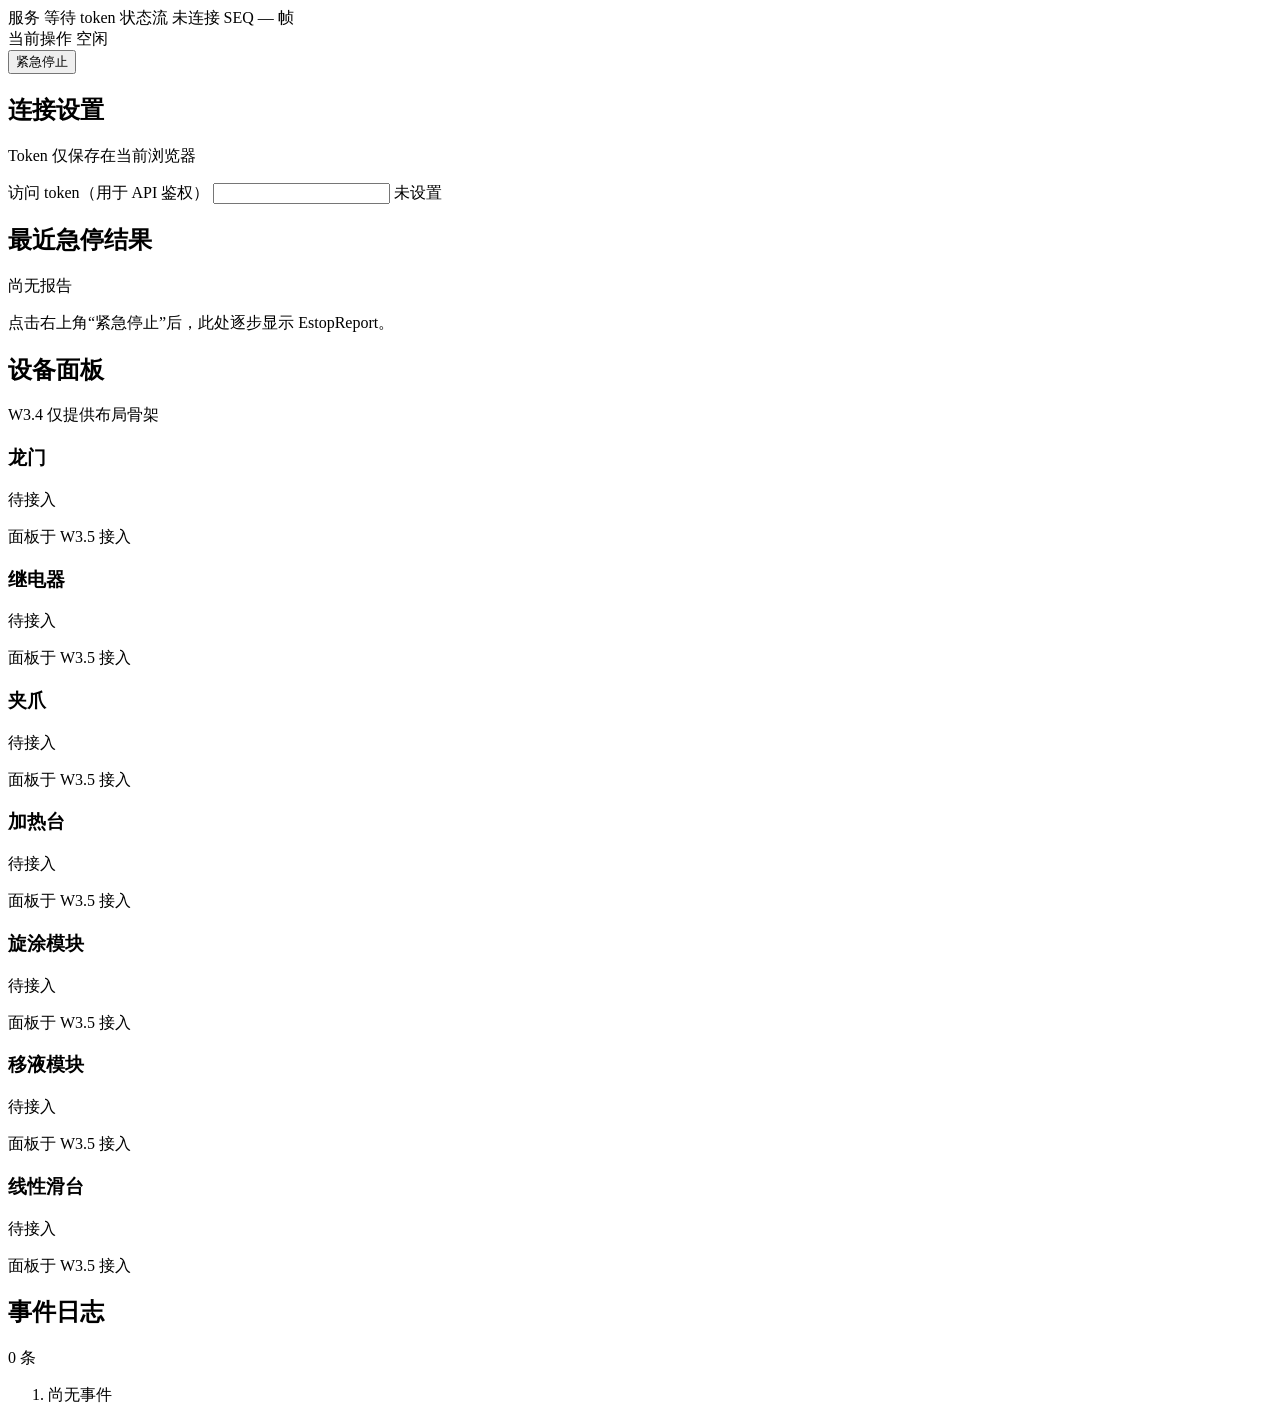
==== src/webapp/static/index.html @ 7ce309af "W3.4 前端骨架: 无构建链单页+状态栏SSE+急停独立fetch / GET静态窄豁免 / 设计规范CI断言 (Mac a2cfb22)" ====
<!doctype html>
<html lang="zh-CN">
  <head>
    <meta charset="utf-8">
    <meta name="viewport" content="width=device-width, initial-scale=1">
    <title>智能旋涂仪控制台</title>
    <link rel="stylesheet" href="/static/style.css">
  </head>
  <body>
    <header id="global-status-bar" class="global-status-bar" aria-label="全局状态栏">
      <div class="status-cluster">
        <span class="status-item">
          <span id="service-dot" class="status-dot" aria-hidden="true"></span>
          <span id="service-status" class="status-copy">服务 等待 token</span>
        </span>
        <span class="status-item status-item-secondary">
          <span id="stream-dot" class="status-dot" aria-hidden="true"></span>
          <span id="stream-status" class="status-copy">状态流 未连接</span>
        </span>
        <span class="sequence-block">
          <span class="readout-label">SEQ</span>
          <output id="status-seq" class="numeric-reading">— 帧</output>
        </span>
      </div>

      <div class="current-operation" aria-live="polite">
        <span class="operation-label">当前操作</span>
        <span id="operation-device-action" class="operation-value is-idle">空闲</span>
        <output id="operation-elapsed" class="numeric-reading" hidden>0.0 s</output>
      </div>

      <button id="estop-button" class="estop-button" type="button">紧急停止</button>
    </header>

    <main class="app-shell">
      <div class="control-grid">
        <section class="panel access-panel" aria-labelledby="access-heading">
          <div class="section-heading">
            <h1 id="access-heading">连接设置</h1>
            <p>Token 仅保存在当前浏览器</p>
          </div>
          <div class="token-field">
            <label for="token-input">访问 token（用于 API 鉴权）</label>
            <input
              id="token-input"
              name="token"
              type="password"
              autocomplete="off"
              spellcheck="false"
              aria-describedby="auth-message"
            >
            <span id="auth-message" class="auth-message" aria-live="polite">未设置</span>
          </div>
        </section>

        <section class="panel estop-report-panel" aria-labelledby="estop-report-heading">
          <div class="section-heading">
            <h2 id="estop-report-heading">最近急停结果</h2>
            <output id="estop-summary" class="numeric-reading">尚无报告</output>
          </div>
          <div id="estop-report" class="estop-report" aria-live="polite">
            <p class="empty-copy">点击右上角“紧急停止”后，此处逐步显示 EstopReport。</p>
          </div>
        </section>
      </div>

      <section class="device-section" aria-labelledby="device-heading">
        <div class="section-heading device-heading">
          <h2 id="device-heading">设备面板</h2>
          <p>W3.4 仅提供布局骨架</p>
        </div>
        <div class="device-grid">
          <article class="panel device-card">
            <header><h3>龙门</h3><span class="panel-state">待接入</span></header>
            <p>面板于 W3.5 接入</p>
          </article>
          <article class="panel device-card">
            <header><h3>继电器</h3><span class="panel-state">待接入</span></header>
            <p>面板于 W3.5 接入</p>
          </article>
          <article class="panel device-card">
            <header><h3>夹爪</h3><span class="panel-state">待接入</span></header>
            <p>面板于 W3.5 接入</p>
          </article>
          <article class="panel device-card">
            <header><h3>加热台</h3><span class="panel-state">待接入</span></header>
            <p>面板于 W3.5 接入</p>
          </article>
          <article class="panel device-card">
            <header><h3>旋涂模块</h3><span class="panel-state">待接入</span></header>
            <p>面板于 W3.5 接入</p>
          </article>
          <article class="panel device-card">
            <header><h3>移液模块</h3><span class="panel-state">待接入</span></header>
            <p>面板于 W3.5 接入</p>
          </article>
          <article class="panel device-card">
            <header><h3>线性滑台</h3><span class="panel-state">待接入</span></header>
            <p>面板于 W3.5 接入</p>
          </article>
        </div>
      </section>

      <section class="panel event-panel" aria-labelledby="event-heading">
        <div class="section-heading event-heading">
          <h2 id="event-heading">事件日志</h2>
          <output id="event-count" class="numeric-reading">0 条</output>
        </div>
        <ol id="event-log" class="event-log" aria-live="polite" aria-relevant="additions">
          <li class="event-empty">尚无事件</li>
        </ol>
      </section>
    </main>

    <script type="module" src="/static/app.js"></script>
  </body>
</html>
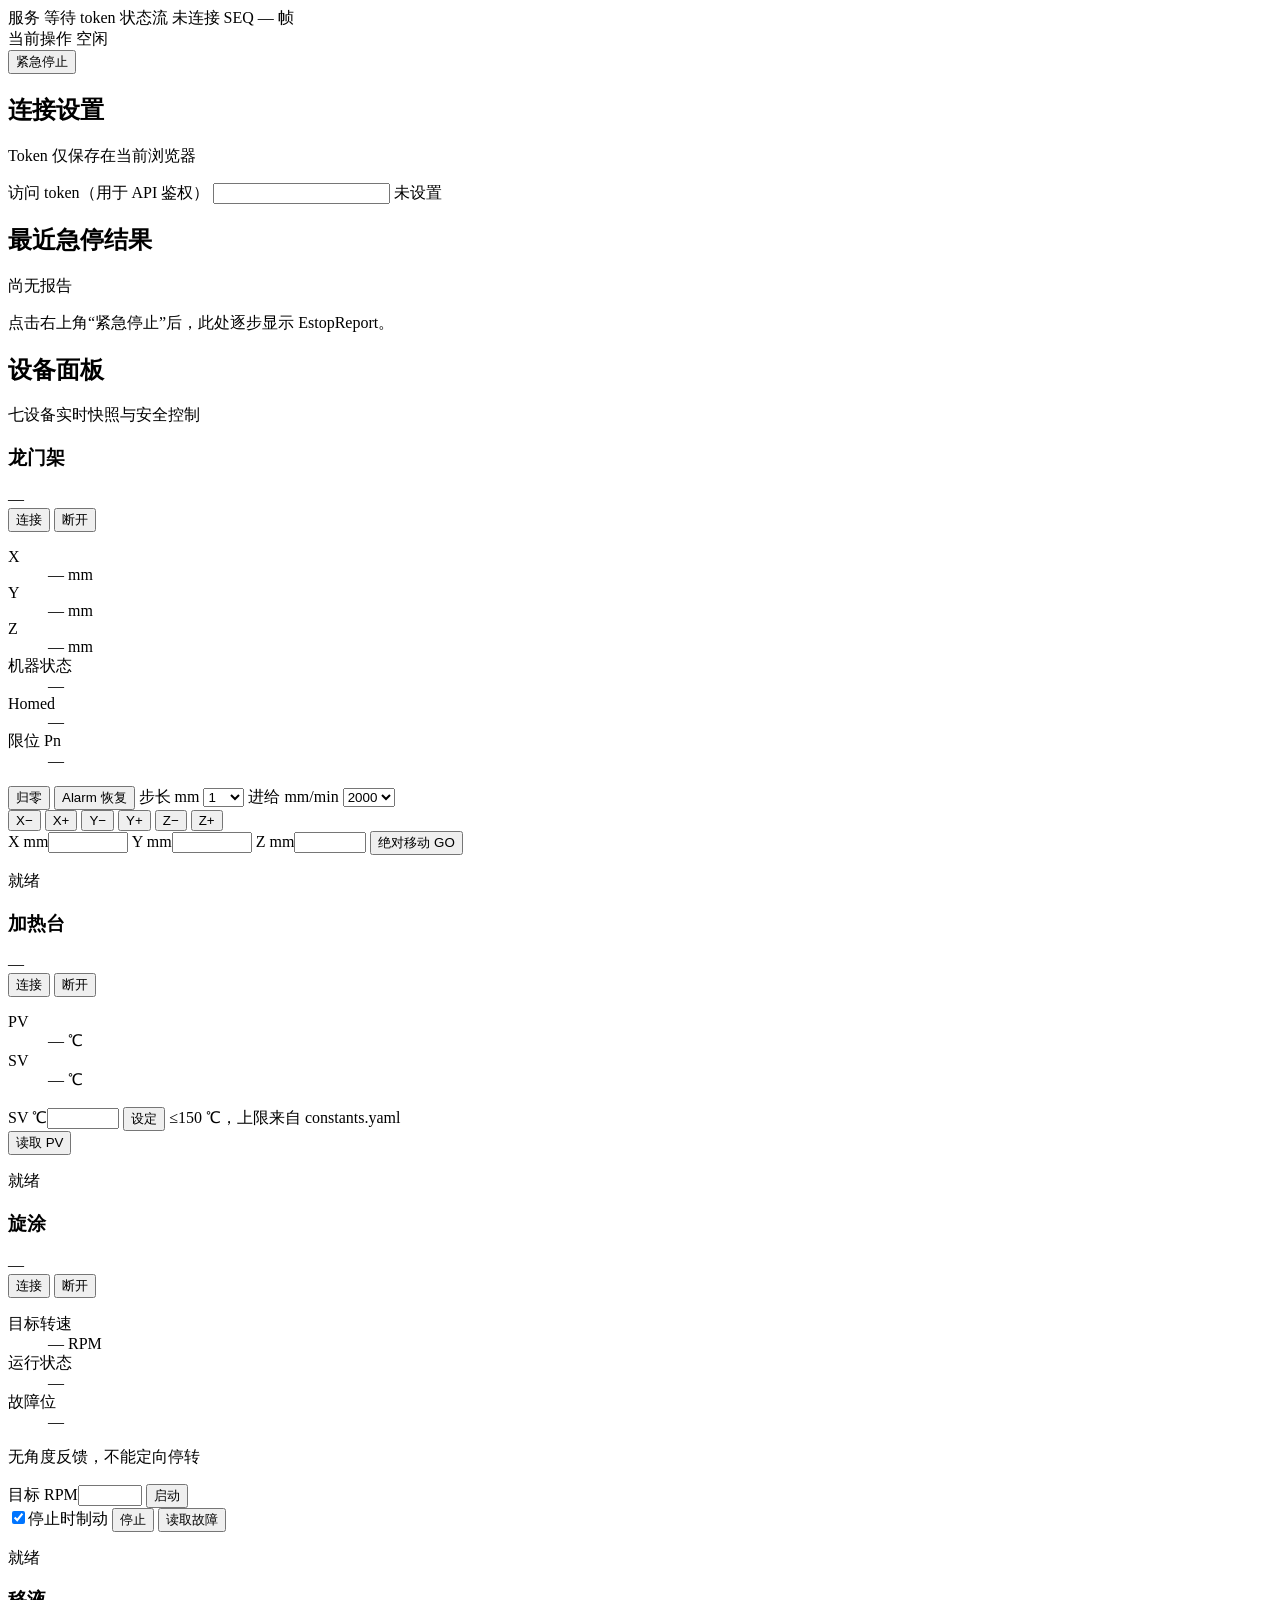
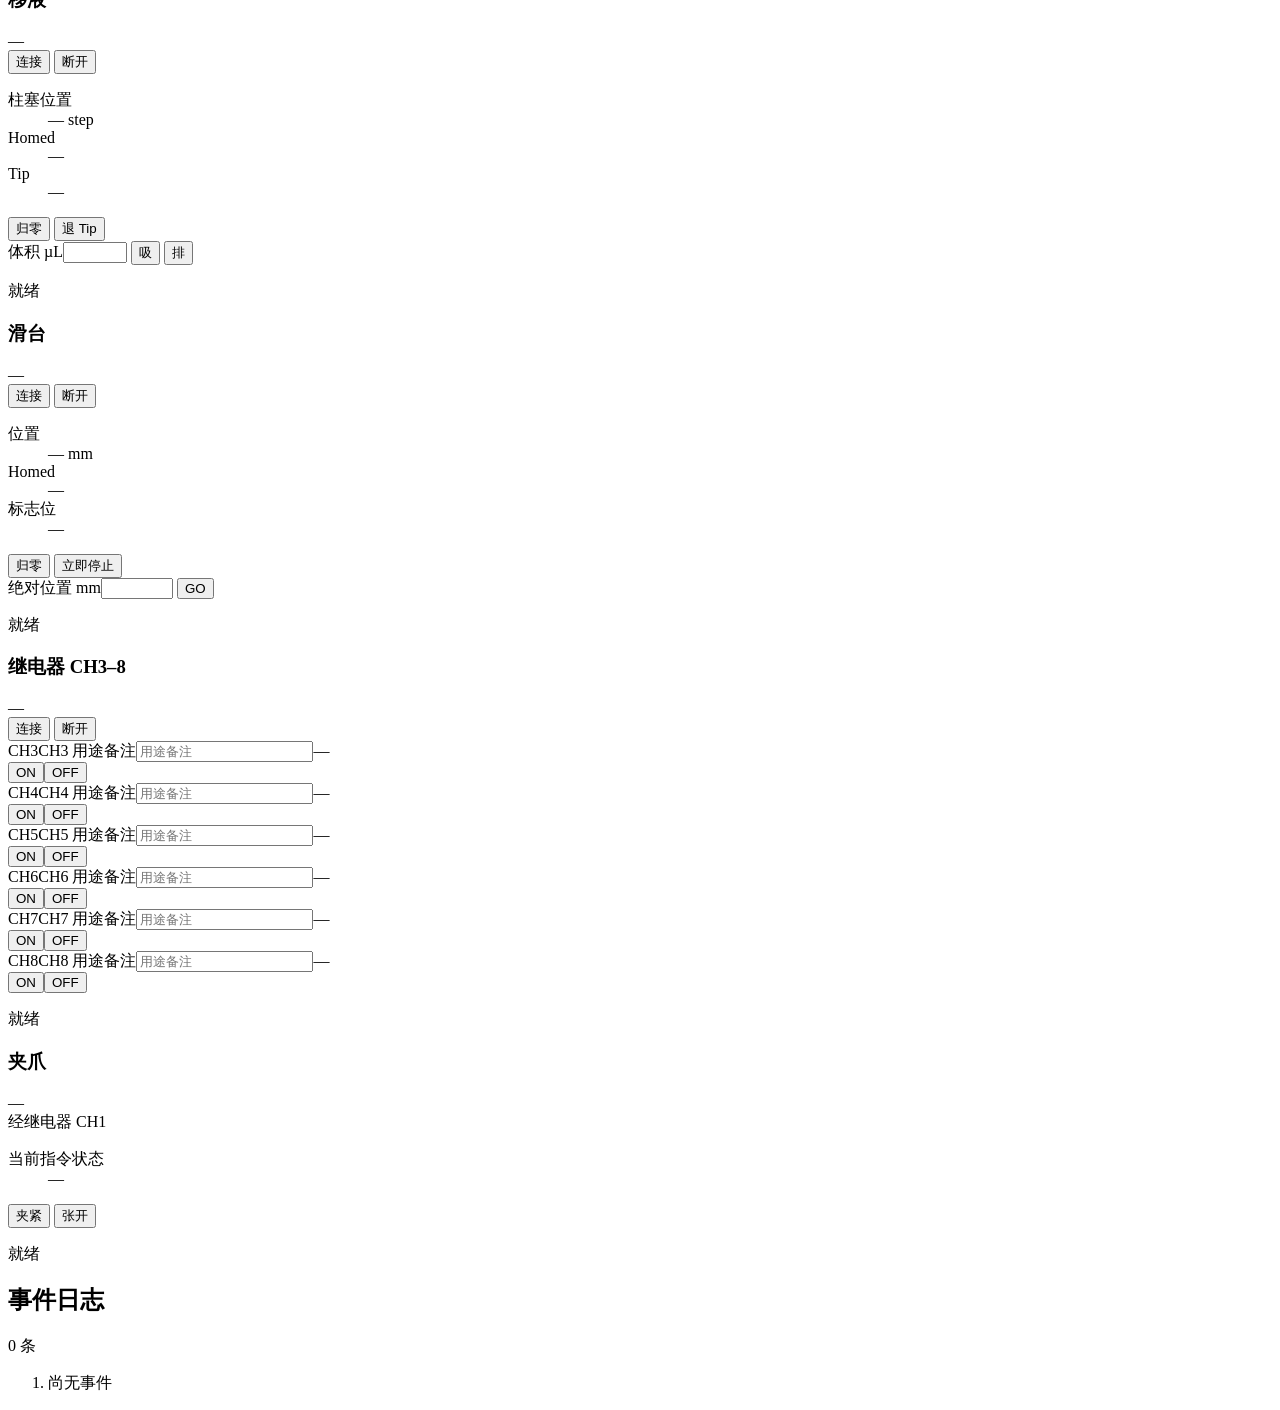
==== commit faa94380: "W3.5 七设备面板: 读数+控件+pending解禁+409提示 (Mac 同名commit)" ====
--- a/src/webapp/static/index.html
+++ b/src/webapp/static/index.html
@@ -67,36 +67,254 @@
       <section class="device-section" aria-labelledby="device-heading">
         <div class="section-heading device-heading">
           <h2 id="device-heading">设备面板</h2>
-          <p>W3.4 仅提供布局骨架</p>
+          <p>七设备实时快照与安全控制</p>
         </div>
         <div class="device-grid">
-          <article class="panel device-card">
-            <header><h3>龙门</h3><span class="panel-state">待接入</span></header>
-            <p>面板于 W3.5 接入</p>
-          </article>
-          <article class="panel device-card">
-            <header><h3>继电器</h3><span class="panel-state">待接入</span></header>
-            <p>面板于 W3.5 接入</p>
-          </article>
-          <article class="panel device-card">
-            <header><h3>夹爪</h3><span class="panel-state">待接入</span></header>
-            <p>面板于 W3.5 接入</p>
-          </article>
-          <article class="panel device-card">
-            <header><h3>加热台</h3><span class="panel-state">待接入</span></header>
-            <p>面板于 W3.5 接入</p>
-          </article>
-          <article class="panel device-card">
-            <header><h3>旋涂模块</h3><span class="panel-state">待接入</span></header>
-            <p>面板于 W3.5 接入</p>
-          </article>
-          <article class="panel device-card">
-            <header><h3>移液模块</h3><span class="panel-state">待接入</span></header>
-            <p>面板于 W3.5 接入</p>
-          </article>
-          <article class="panel device-card">
-            <header><h3>线性滑台</h3><span class="panel-state">待接入</span></header>
-            <p>面板于 W3.5 接入</p>
+          <article class="panel device-card" data-device="gantry">
+            <header class="device-card-header">
+              <div class="device-identity">
+                <h3>龙门架</h3>
+                <span class="device-state-dot" data-role="connection-dot" aria-hidden="true"></span>
+                <span class="panel-state" data-role="connection-text">—</span>
+              </div>
+              <div class="lifecycle-controls" aria-label="龙门架连接控制">
+                <button type="button" data-operation-path="/api/gantry/connect" data-operation-label="连接">连接</button>
+                <button type="button" data-operation-path="/api/gantry/disconnect" data-operation-label="断开">断开</button>
+              </div>
+            </header>
+            <dl class="reading-grid">
+              <div class="reading-row"><dt>X</dt><dd><output class="reading-value numeric-reading" data-readout="gantry-x">— mm</output></dd></div>
+              <div class="reading-row"><dt>Y</dt><dd><output class="reading-value numeric-reading" data-readout="gantry-y">— mm</output></dd></div>
+              <div class="reading-row"><dt>Z</dt><dd><output class="reading-value numeric-reading" data-readout="gantry-z">— mm</output></dd></div>
+              <div class="reading-row"><dt>机器状态</dt><dd><output class="reading-value" data-readout="gantry-state">—</output></dd></div>
+              <div class="reading-row"><dt>Homed</dt><dd><output class="reading-value" data-readout="gantry-homed">—</output></dd></div>
+              <div class="reading-row"><dt>限位 Pn</dt><dd><output class="reading-value" data-readout="gantry-limits">—</output></dd></div>
+            </dl>
+            <div class="control-stack">
+              <div class="control-row">
+                <button class="primary-button" type="button" data-operation-path="/api/gantry/home" data-operation-label="归零">归零</button>
+                <button class="recovery-button" type="button" data-operation-path="/api/gantry/recover" data-operation-label="Alarm 恢复" data-requires-alarm="true">Alarm 恢复</button>
+                <label class="field-control" for="gantry-step">步长 mm
+                  <select id="gantry-step">
+                    <option value="0.5">0.5</option>
+                    <option value="1" selected>1</option>
+                    <option value="5">5</option>
+                    <option value="10">10</option>
+                    <option value="50">50</option>
+                  </select>
+                </label>
+                <label class="field-control" for="gantry-feed">进给 mm/min
+                  <select id="gantry-feed">
+                    <option value="300">300</option>
+                    <option value="1000">1000</option>
+                    <option value="2000" selected>2000</option>
+                    <option value="3000">3000</option>
+                  </select>
+                </label>
+              </div>
+              <div class="jog-grid" aria-label="龙门架六向点动">
+                <button type="button" data-jog-axis="X" data-jog-direction="-1">X−</button>
+                <button type="button" data-jog-axis="X" data-jog-direction="1">X+</button>
+                <button type="button" data-jog-axis="Y" data-jog-direction="-1">Y−</button>
+                <button type="button" data-jog-axis="Y" data-jog-direction="1">Y+</button>
+                <button type="button" data-jog-axis="Z" data-jog-direction="-1">Z−</button>
+                <button type="button" data-jog-axis="Z" data-jog-direction="1">Z+</button>
+              </div>
+              <form id="gantry-move-form" class="coordinate-form">
+                <label class="field-control">X mm<input name="x" type="number" min="-275" max="-5" step="0.1" required></label>
+                <label class="field-control">Y mm<input name="y" type="number" min="-275" max="-5" step="0.1" required></label>
+                <label class="field-control">Z mm<input name="z" type="number" min="-90" max="-5" step="0.1" required></label>
+                <button class="primary-button" type="submit">绝对移动 GO</button>
+              </form>
+            </div>
+            <div class="panel-feedback">
+              <output class="panel-operation numeric-reading" data-role="operation-id" hidden></output>
+              <p class="panel-message" data-role="message" aria-live="polite">就绪</p>
+            </div>
+          </article>
+
+          <article class="panel device-card" data-device="heater">
+            <header class="device-card-header">
+              <div class="device-identity">
+                <h3>加热台</h3>
+                <span class="device-state-dot" data-role="connection-dot" aria-hidden="true"></span>
+                <span class="panel-state" data-role="connection-text">—</span>
+              </div>
+              <div class="lifecycle-controls" aria-label="加热台连接控制">
+                <button type="button" data-operation-path="/api/heater/connect" data-operation-label="连接">连接</button>
+                <button type="button" data-operation-path="/api/heater/disconnect" data-operation-label="断开">断开</button>
+              </div>
+            </header>
+            <dl class="reading-grid">
+              <div class="reading-row"><dt>PV</dt><dd><output class="reading-value numeric-reading" data-readout="heater-pv">— ℃</output></dd></div>
+              <div class="reading-row"><dt>SV</dt><dd><output class="reading-value numeric-reading" data-readout="heater-sv">— ℃</output></dd></div>
+            </dl>
+            <div class="control-stack">
+              <form id="heater-sv-form" class="control-row">
+                <label class="field-control">SV ℃<input name="sv_c" type="number" min="0" max="150" step="0.1" required></label>
+                <button class="primary-button" type="submit">设定</button>
+                <span class="control-note">≤150 ℃，上限来自 constants.yaml</span>
+              </form>
+              <div class="control-row">
+                <button type="button" data-operation-path="/api/heater/pv" data-operation-method="GET" data-operation-label="读取 PV">读取 PV</button>
+              </div>
+            </div>
+            <div class="panel-feedback">
+              <output class="panel-operation numeric-reading" data-role="operation-id" hidden></output>
+              <p class="panel-message" data-role="message" aria-live="polite">就绪</p>
+            </div>
+          </article>
+
+          <article class="panel device-card" data-device="spincoater">
+            <header class="device-card-header">
+              <div class="device-identity">
+                <h3>旋涂</h3>
+                <span class="device-state-dot" data-role="connection-dot" aria-hidden="true"></span>
+                <span class="panel-state" data-role="connection-text">—</span>
+              </div>
+              <div class="lifecycle-controls" aria-label="旋涂连接控制">
+                <button type="button" data-operation-path="/api/spincoater/connect" data-operation-label="连接">连接</button>
+                <button type="button" data-operation-path="/api/spincoater/disconnect" data-operation-label="断开">断开</button>
+              </div>
+            </header>
+            <dl class="reading-grid">
+              <div class="reading-row"><dt>目标转速</dt><dd><output class="reading-value numeric-reading" data-readout="spincoater-rpm">— RPM</output></dd></div>
+              <div class="reading-row"><dt>运行状态</dt><dd><output class="reading-value" data-readout="spincoater-running">—</output></dd></div>
+              <div class="reading-row"><dt>故障位</dt><dd><output class="reading-value" data-readout="spincoater-faults">—</output></dd></div>
+            </dl>
+            <p class="device-note">无角度反馈，不能定向停转</p>
+            <div class="control-stack">
+              <form id="spincoater-start-form" class="control-row">
+                <label class="field-control">目标 RPM<input name="rpm" type="number" min="1" max="3000" step="1" required></label>
+                <button class="primary-button" type="submit">启动</button>
+              </form>
+              <div class="control-row">
+                <label class="checkbox-control" for="spincoater-brake"><input id="spincoater-brake" type="checkbox" checked>停止时制动</label>
+                <button id="spincoater-stop-button" class="danger-outline-button" type="button">停止</button>
+                <button type="button" data-operation-path="/api/spincoater/fault" data-operation-method="GET" data-operation-label="读取故障">读取故障</button>
+              </div>
+            </div>
+            <div class="panel-feedback">
+              <output class="panel-operation numeric-reading" data-role="operation-id" hidden></output>
+              <p class="panel-message" data-role="message" aria-live="polite">就绪</p>
+            </div>
+          </article>
+
+          <article class="panel device-card" data-device="pipette">
+            <header class="device-card-header">
+              <div class="device-identity">
+                <h3>移液</h3>
+                <span class="device-state-dot" data-role="connection-dot" aria-hidden="true"></span>
+                <span class="panel-state" data-role="connection-text">—</span>
+              </div>
+              <div class="lifecycle-controls" aria-label="移液连接控制">
+                <button type="button" data-operation-path="/api/pipette/connect" data-operation-label="连接">连接</button>
+                <button type="button" data-operation-path="/api/pipette/disconnect" data-operation-label="断开">断开</button>
+              </div>
+            </header>
+            <dl class="reading-grid">
+              <div class="reading-row"><dt>柱塞位置</dt><dd><output class="reading-value numeric-reading" data-readout="pipette-position">— step</output></dd></div>
+              <div class="reading-row"><dt>Homed</dt><dd><output class="reading-value" data-readout="pipette-homed">—</output></dd></div>
+              <div class="reading-row"><dt>Tip</dt><dd><output class="reading-value" data-readout="pipette-tip">—</output></dd></div>
+            </dl>
+            <div class="control-stack">
+              <div class="control-row">
+                <button class="primary-button" type="button" data-operation-path="/api/pipette/home" data-operation-label="归零">归零</button>
+                <button type="button" data-operation-path="/api/pipette/eject-tip" data-operation-label="退 Tip">退 Tip</button>
+              </div>
+              <form id="pipette-volume-form" class="control-row">
+                <label class="field-control">体积 µL<input name="volume_ul" type="number" min="0" max="1000" step="1" required></label>
+                <button class="primary-button" type="submit" data-volume-action="aspirate">吸</button>
+                <button type="submit" data-volume-action="dispense">排</button>
+              </form>
+            </div>
+            <div class="panel-feedback">
+              <output class="panel-operation numeric-reading" data-role="operation-id" hidden></output>
+              <p class="panel-message" data-role="message" aria-live="polite">就绪</p>
+            </div>
+          </article>
+
+          <article class="panel device-card" data-device="linear_stage">
+            <header class="device-card-header">
+              <div class="device-identity">
+                <h3>滑台</h3>
+                <span class="device-state-dot" data-role="connection-dot" aria-hidden="true"></span>
+                <span class="panel-state" data-role="connection-text">—</span>
+              </div>
+              <div class="lifecycle-controls" aria-label="滑台连接控制">
+                <button type="button" data-operation-path="/api/linearstage/connect" data-operation-label="连接">连接</button>
+                <button type="button" data-operation-path="/api/linearstage/disconnect" data-operation-label="断开">断开</button>
+              </div>
+            </header>
+            <dl class="reading-grid reading-grid-single">
+              <div class="reading-row"><dt>位置</dt><dd><output class="reading-value numeric-reading" data-readout="linear-stage-position">— mm</output></dd></div>
+              <div class="reading-row"><dt>Homed</dt><dd><output class="reading-value" data-readout="linear-stage-homed">—</output></dd></div>
+              <div class="reading-row"><dt>标志位</dt><dd><output class="reading-value numeric-reading" data-readout="linear-stage-flags">—</output></dd></div>
+            </dl>
+            <div class="control-stack">
+              <div class="control-row">
+                <button class="primary-button" type="button" data-operation-path="/api/linearstage/home" data-operation-label="归零">归零</button>
+                <button id="linear-stage-stop-button" class="danger-outline-button" type="button" data-always-enabled="true">立即停止</button>
+              </div>
+              <form id="linear-stage-move-form" class="control-row">
+                <label class="field-control">绝对位置 mm<input name="position_mm" type="number" min="0" max="100" step="0.1" required></label>
+                <button class="primary-button" type="submit">GO</button>
+              </form>
+            </div>
+            <div class="panel-feedback">
+              <output class="panel-operation numeric-reading" data-role="operation-id" hidden></output>
+              <p class="panel-message" data-role="message" aria-live="polite">就绪</p>
+            </div>
+          </article>
+
+          <article class="panel device-card" data-device="relay">
+            <header class="device-card-header">
+              <div class="device-identity">
+                <h3>继电器 CH3–8</h3>
+                <span class="device-state-dot" data-role="connection-dot" aria-hidden="true"></span>
+                <span class="panel-state" data-role="connection-text">—</span>
+              </div>
+              <div class="lifecycle-controls" aria-label="继电器连接控制">
+                <button type="button" data-operation-path="/api/relay/connect" data-operation-label="连接">连接</button>
+                <button type="button" data-operation-path="/api/relay/disconnect" data-operation-label="断开">断开</button>
+              </div>
+            </header>
+            <div class="relay-grid" aria-label="继电器 CH3 到 CH8 控制">
+              <div class="relay-row" data-relay-row="3"><span class="relay-channel">CH3</span><label><span class="visually-hidden">CH3 用途备注</span><input type="text" maxlength="32" placeholder="用途备注" data-relay-note="3"></label><output class="relay-state numeric-reading" data-readout="relay-3">—</output><div class="relay-actions"><button type="button" data-relay-channel="3" data-relay-on="true">ON</button><button type="button" data-relay-channel="3" data-relay-on="false">OFF</button></div></div>
+              <div class="relay-row" data-relay-row="4"><span class="relay-channel">CH4</span><label><span class="visually-hidden">CH4 用途备注</span><input type="text" maxlength="32" placeholder="用途备注" data-relay-note="4"></label><output class="relay-state numeric-reading" data-readout="relay-4">—</output><div class="relay-actions"><button type="button" data-relay-channel="4" data-relay-on="true">ON</button><button type="button" data-relay-channel="4" data-relay-on="false">OFF</button></div></div>
+              <div class="relay-row" data-relay-row="5"><span class="relay-channel">CH5</span><label><span class="visually-hidden">CH5 用途备注</span><input type="text" maxlength="32" placeholder="用途备注" data-relay-note="5"></label><output class="relay-state numeric-reading" data-readout="relay-5">—</output><div class="relay-actions"><button type="button" data-relay-channel="5" data-relay-on="true">ON</button><button type="button" data-relay-channel="5" data-relay-on="false">OFF</button></div></div>
+              <div class="relay-row" data-relay-row="6"><span class="relay-channel">CH6</span><label><span class="visually-hidden">CH6 用途备注</span><input type="text" maxlength="32" placeholder="用途备注" data-relay-note="6"></label><output class="relay-state numeric-reading" data-readout="relay-6">—</output><div class="relay-actions"><button type="button" data-relay-channel="6" data-relay-on="true">ON</button><button type="button" data-relay-channel="6" data-relay-on="false">OFF</button></div></div>
+              <div class="relay-row" data-relay-row="7"><span class="relay-channel">CH7</span><label><span class="visually-hidden">CH7 用途备注</span><input type="text" maxlength="32" placeholder="用途备注" data-relay-note="7"></label><output class="relay-state numeric-reading" data-readout="relay-7">—</output><div class="relay-actions"><button type="button" data-relay-channel="7" data-relay-on="true">ON</button><button type="button" data-relay-channel="7" data-relay-on="false">OFF</button></div></div>
+              <div class="relay-row" data-relay-row="8"><span class="relay-channel">CH8</span><label><span class="visually-hidden">CH8 用途备注</span><input type="text" maxlength="32" placeholder="用途备注" data-relay-note="8"></label><output class="relay-state numeric-reading" data-readout="relay-8">—</output><div class="relay-actions"><button type="button" data-relay-channel="8" data-relay-on="true">ON</button><button type="button" data-relay-channel="8" data-relay-on="false">OFF</button></div></div>
+            </div>
+            <div class="panel-feedback">
+              <output class="panel-operation numeric-reading" data-role="operation-id" hidden></output>
+              <p class="panel-message" data-role="message" aria-live="polite">就绪</p>
+            </div>
+          </article>
+
+          <article class="panel device-card" data-device="gripper">
+            <header class="device-card-header">
+              <div class="device-identity">
+                <h3>夹爪</h3>
+                <span class="device-state-dot" data-role="connection-dot" aria-hidden="true"></span>
+                <span class="panel-state" data-role="connection-text">—</span>
+              </div>
+              <span class="panel-transport">经继电器 CH1</span>
+            </header>
+            <dl class="reading-grid reading-grid-single">
+              <div class="reading-row"><dt>当前指令状态</dt><dd><output class="reading-value" data-readout="gripper-state">—</output></dd></div>
+            </dl>
+            <div class="control-stack">
+              <div class="control-row">
+                <button class="primary-button" type="button" data-operation-path="/api/gripper/close" data-operation-label="夹紧">夹紧</button>
+                <button type="button" data-operation-path="/api/gripper/open" data-operation-label="张开">张开</button>
+              </div>
+            </div>
+            <div class="panel-feedback">
+              <output class="panel-operation numeric-reading" data-role="operation-id" hidden></output>
+              <p class="panel-message" data-role="message" aria-live="polite">就绪</p>
+            </div>
           </article>
         </div>
       </section>
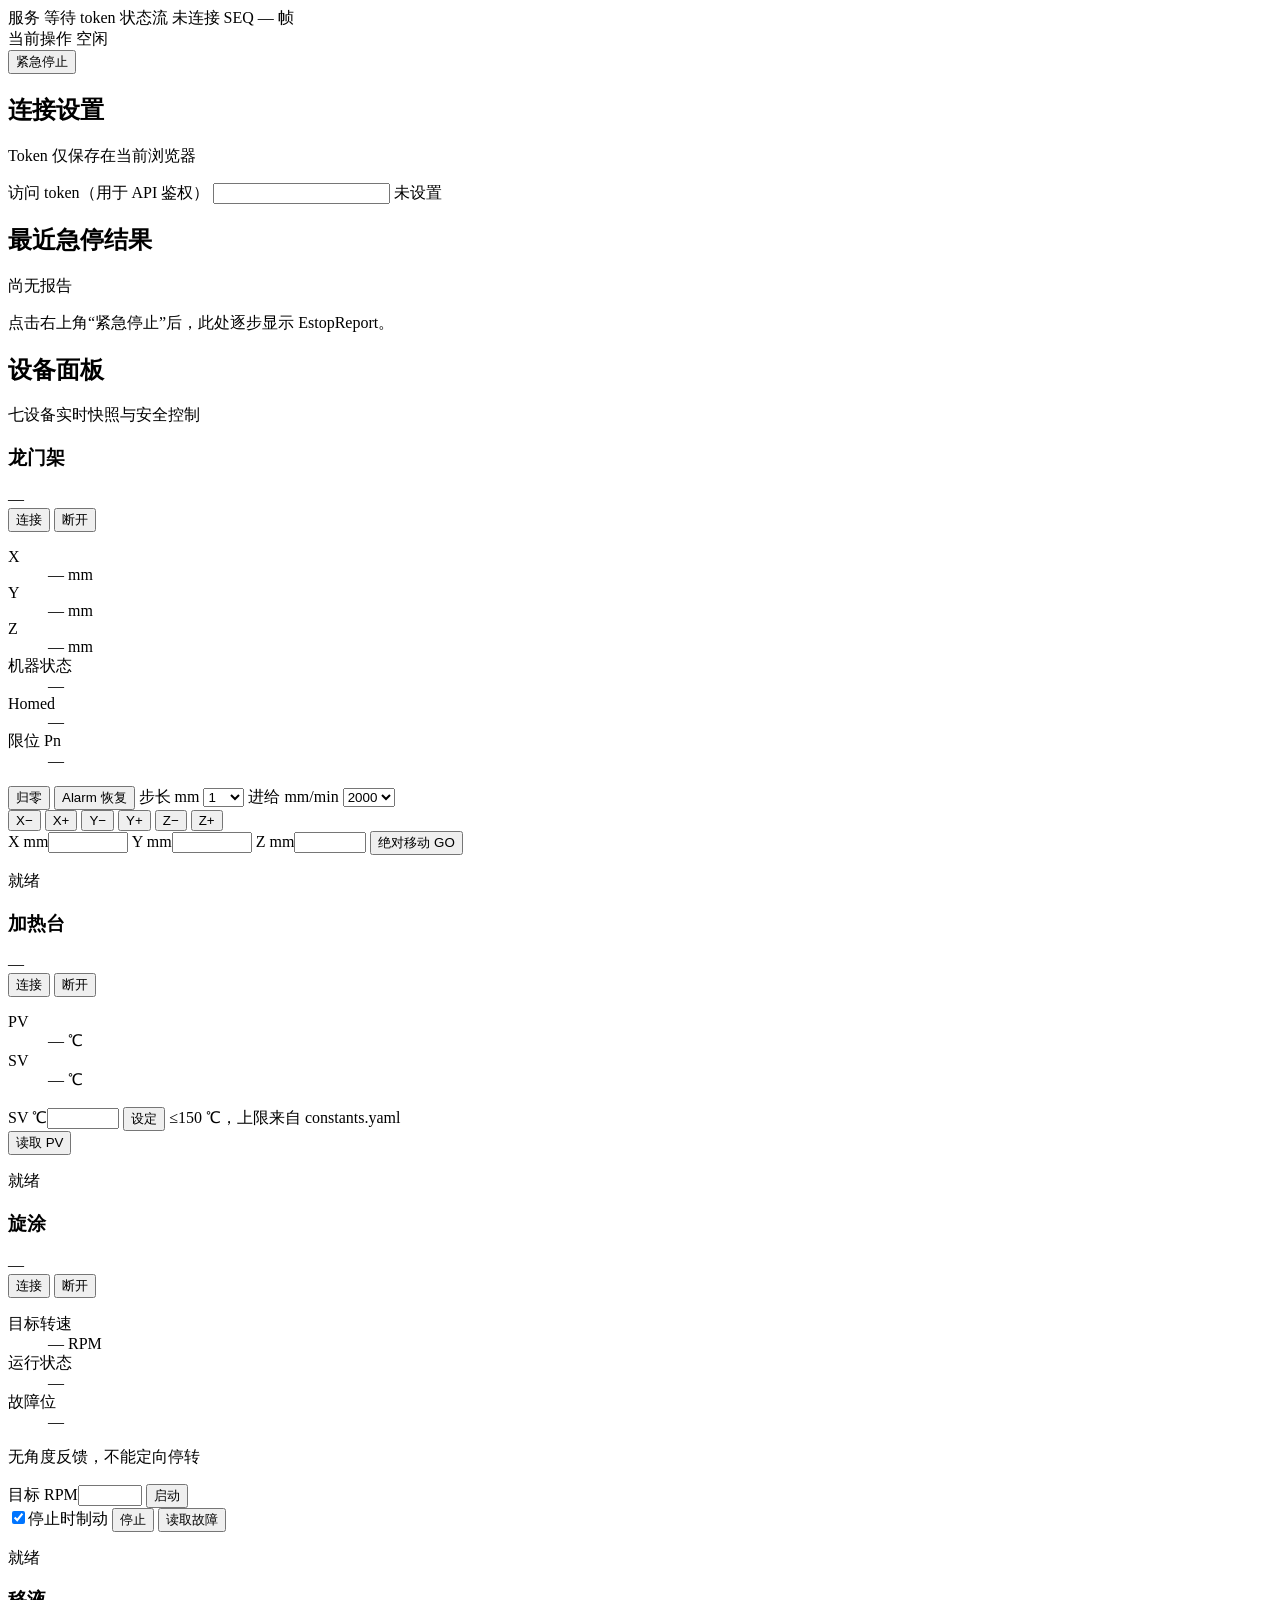
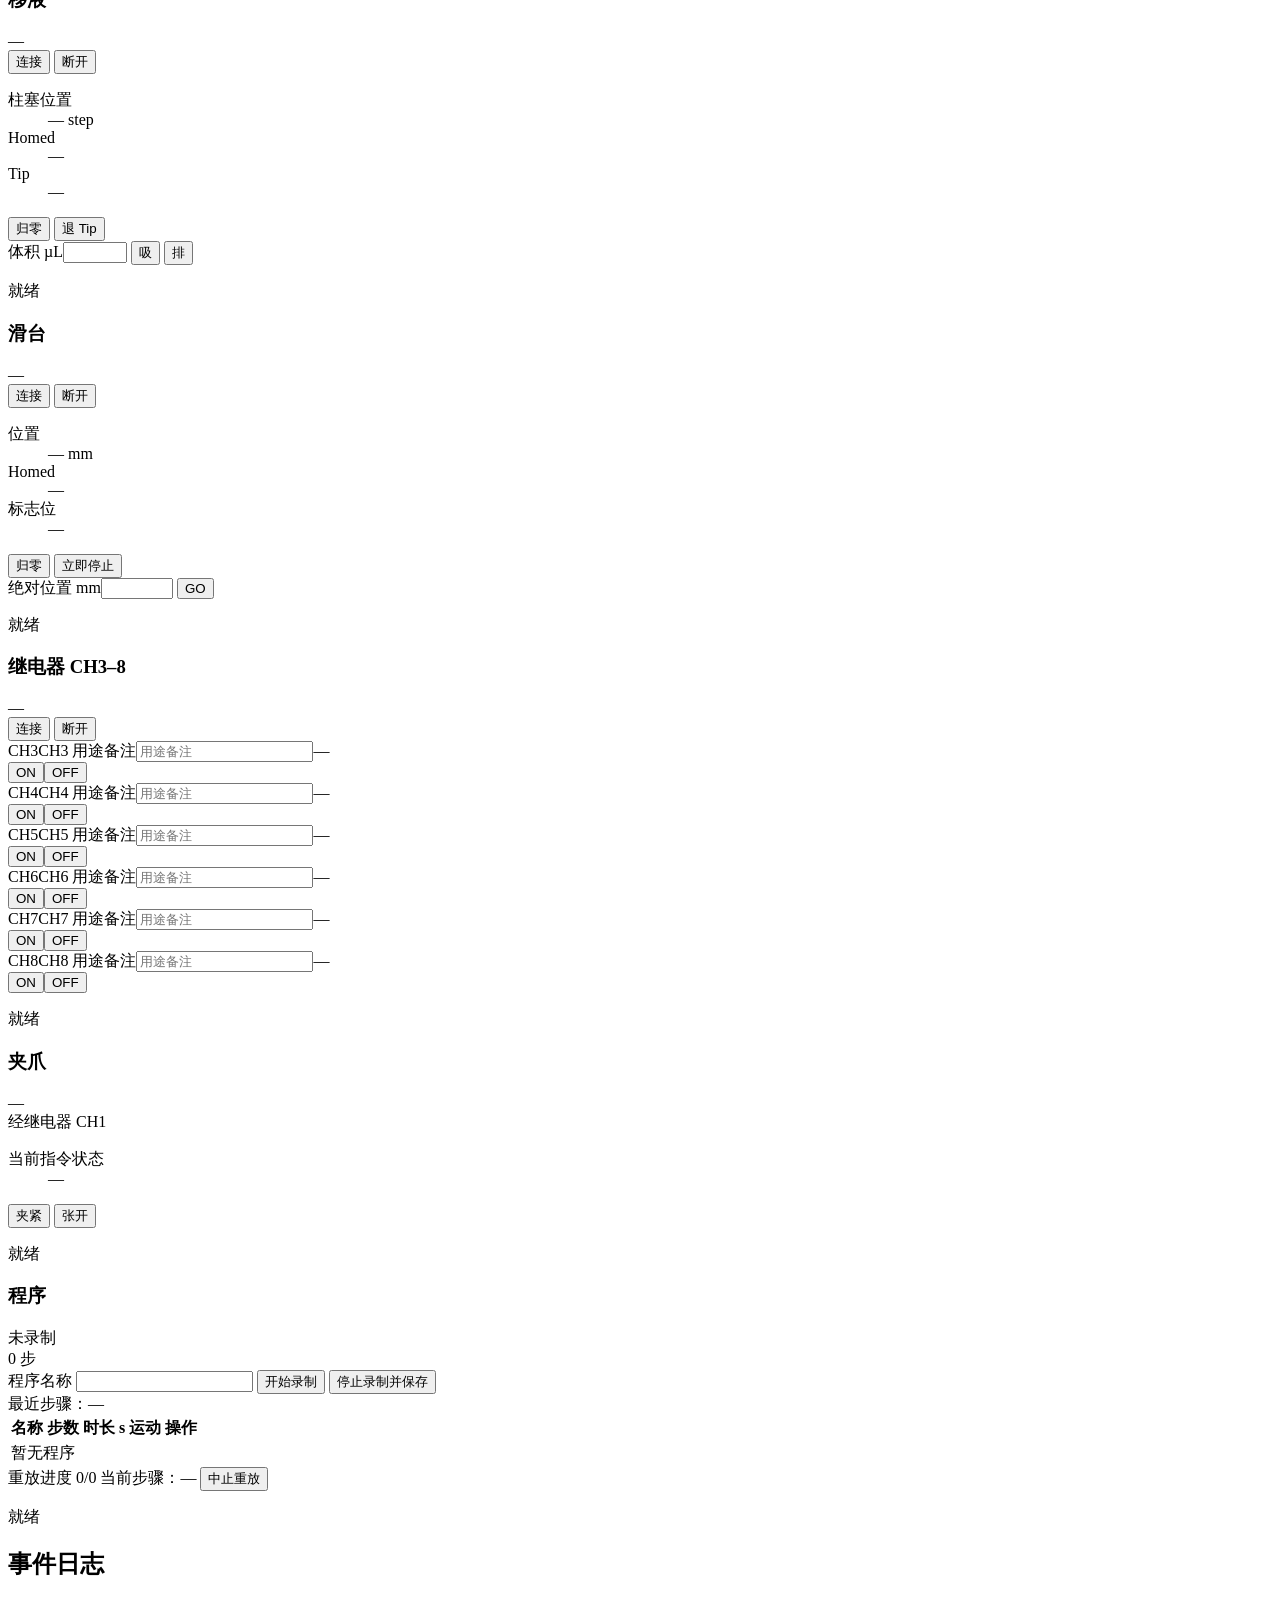
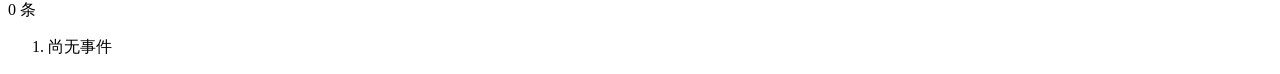
==== commit 20df03d3: "W3.6 示教-重放: 录制代理+原子存盘+门闸重放+直通abort+程序面板 (Codex 产出 + 审查P1补丁, Mac 73dc756)" ====
--- a/src/webapp/static/index.html
+++ b/src/webapp/static/index.html
@@ -316,6 +316,57 @@
               <p class="panel-message" data-role="message" aria-live="polite">就绪</p>
             </div>
           </article>
+
+          <article id="routine-panel" class="panel device-card routine-card" aria-labelledby="routine-heading">
+            <header class="device-card-header">
+              <div class="device-identity">
+                <h3 id="routine-heading">程序</h3>
+                <span id="routine-record-dot" class="device-state-dot" aria-hidden="true"></span>
+                <span id="routine-record-state" class="panel-state">未录制</span>
+              </div>
+              <output id="routine-step-count" class="numeric-reading">0 步</output>
+            </header>
+
+            <div class="routine-recording-section">
+              <form id="routine-record-form" class="control-row">
+                <label class="field-control" for="routine-name-input">程序名称
+                  <input id="routine-name-input" name="name" type="text" maxlength="120" autocomplete="off" required>
+                </label>
+                <button class="primary-button" type="submit" data-routine-action="arm">开始录制</button>
+                <button id="routine-disarm-button" type="button">停止录制并保存</button>
+              </form>
+              <output id="routine-recent-step" class="routine-step-label">最近步骤：—</output>
+            </div>
+
+            <div class="routine-list-section">
+              <table class="routine-table">
+                <thead>
+                  <tr>
+                    <th scope="col">名称</th>
+                    <th scope="col">步数</th>
+                    <th scope="col">时长 s</th>
+                    <th scope="col">运动</th>
+                    <th scope="col">操作</th>
+                  </tr>
+                </thead>
+                <tbody id="routine-list-body">
+                  <tr><td class="routine-empty" colspan="5">暂无程序</td></tr>
+                </tbody>
+              </table>
+            </div>
+
+            <div class="routine-replay-section">
+              <span class="control-note">重放进度</span>
+              <output id="routine-replay-progress" class="numeric-reading">0/0</output>
+              <output id="routine-replay-label" class="routine-step-label">当前步骤：—</output>
+              <button id="routine-abort-button" class="danger-outline-button" type="button" data-always-enabled="true">中止重放</button>
+            </div>
+
+            <div class="panel-feedback">
+              <output id="routine-operation-id" class="panel-operation numeric-reading" hidden></output>
+              <p id="routine-message" class="panel-message" aria-live="polite">就绪</p>
+            </div>
+          </article>
         </div>
       </section>
 
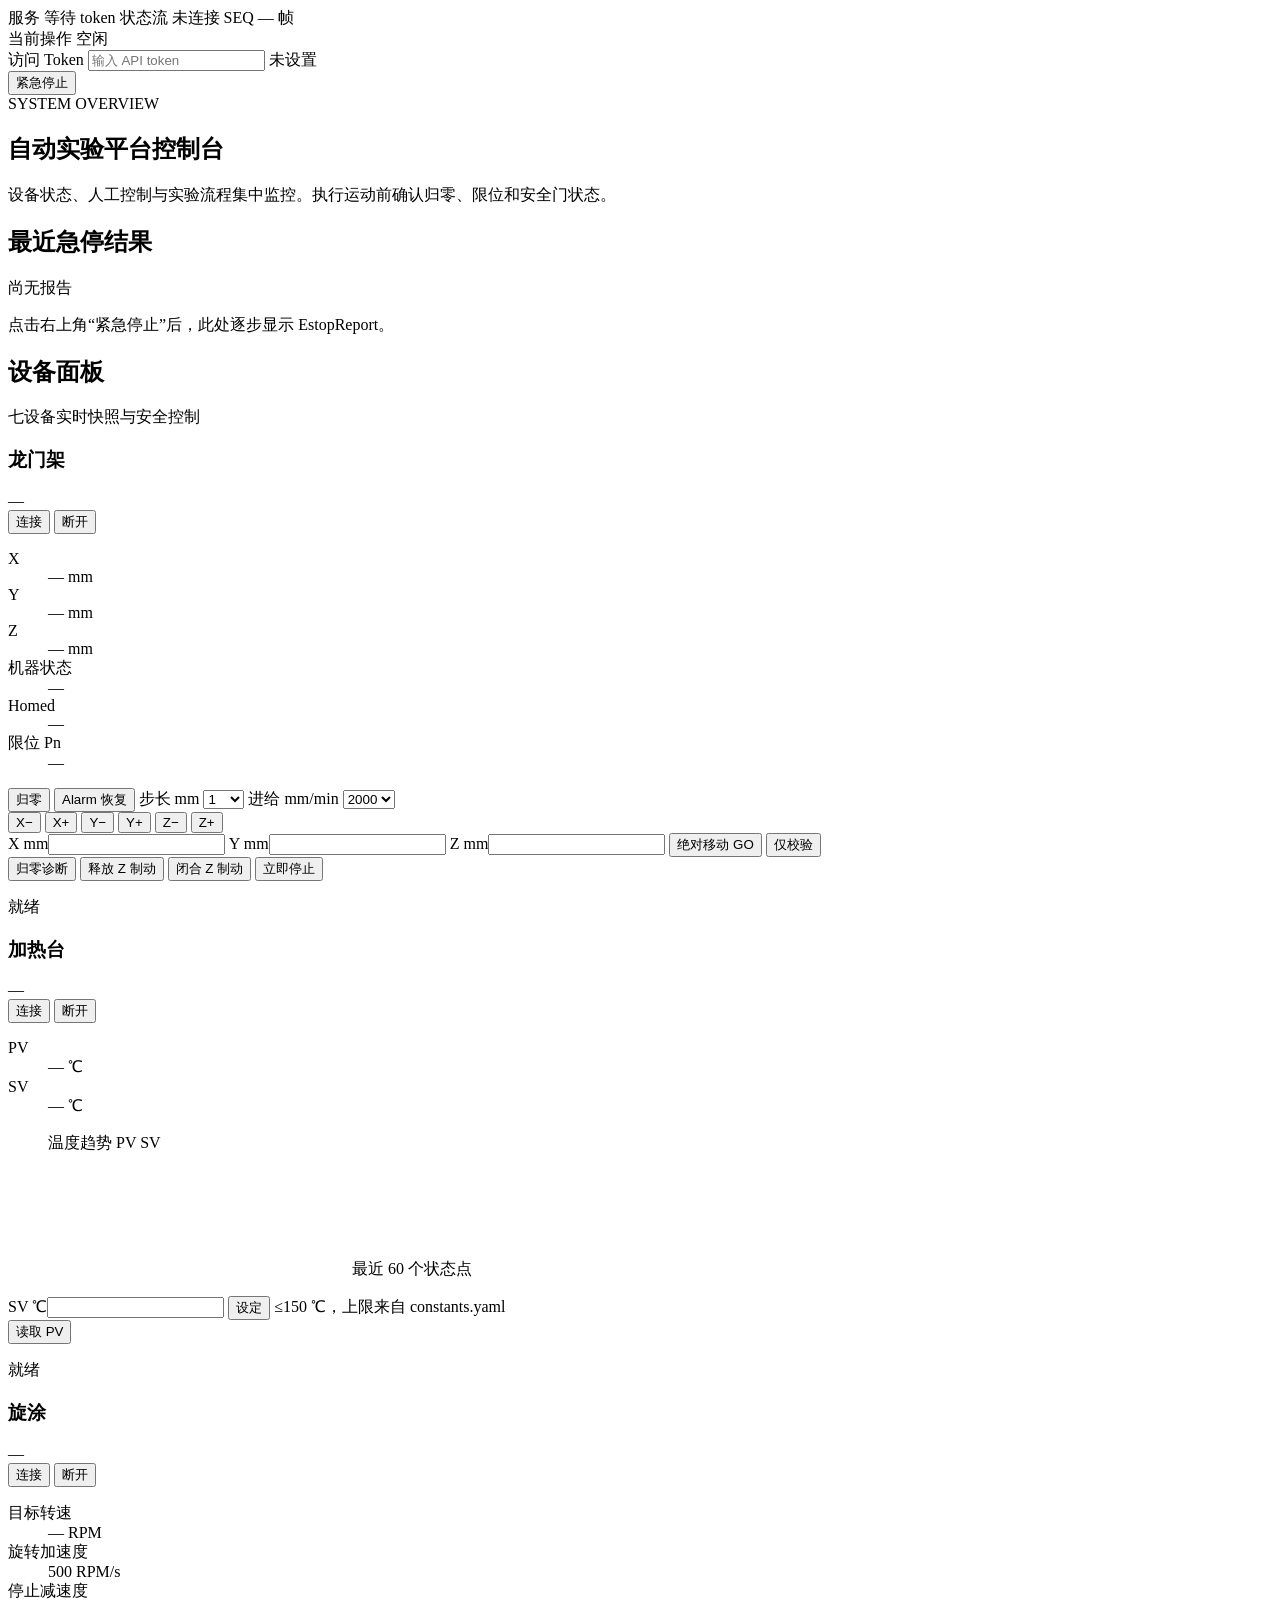
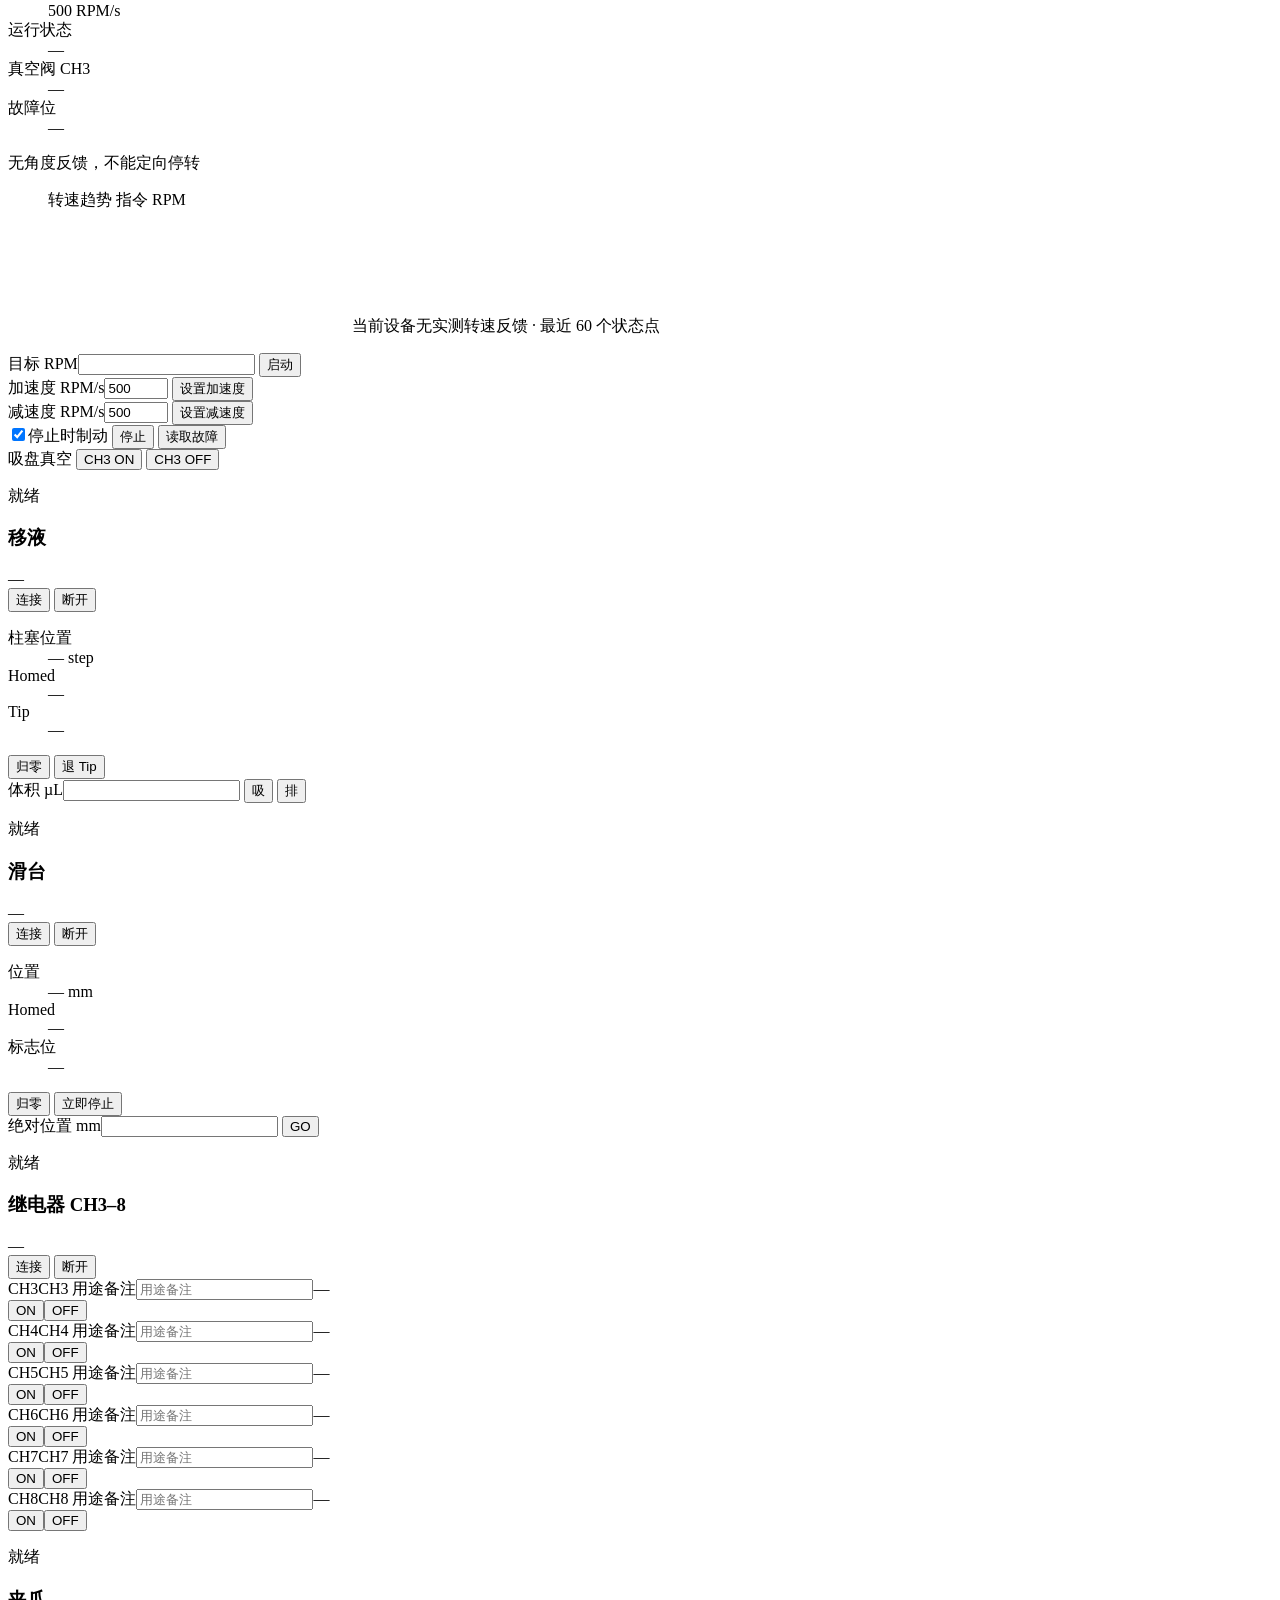
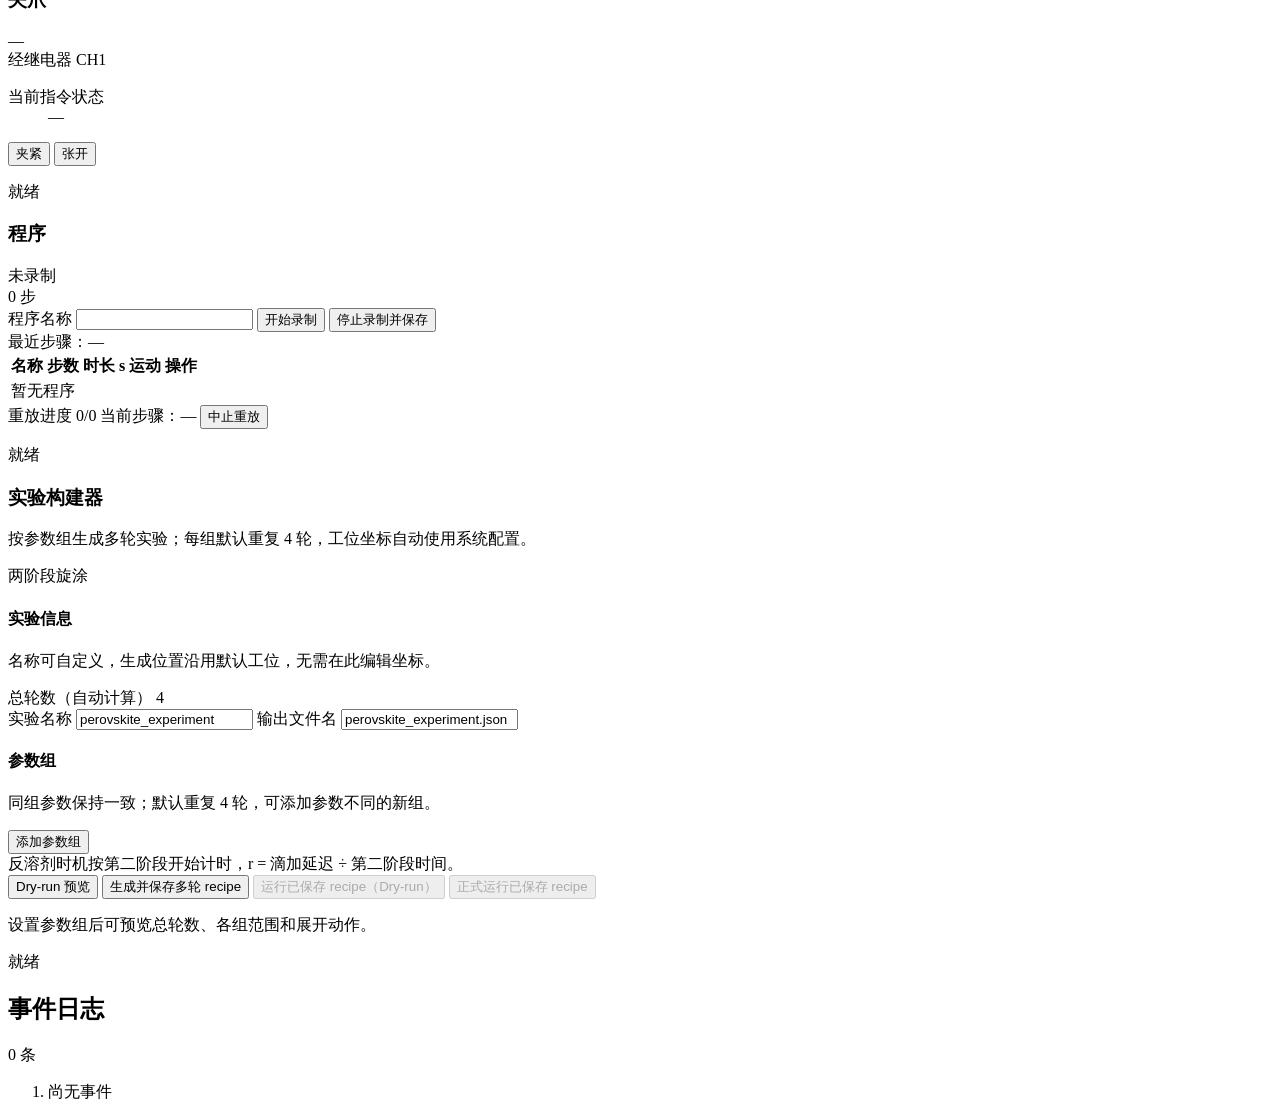
==== commit 24203451: "feat: consolidate automation runtime and correct spin timing" ====
--- a/src/webapp/static/index.html
+++ b/src/webapp/static/index.html
@@ -4,11 +4,11 @@
     <meta charset="utf-8">
     <meta name="viewport" content="width=device-width, initial-scale=1">
     <title>智能旋涂仪控制台</title>
-    <link rel="stylesheet" href="/static/style.css">
+    <link rel="stylesheet" href="/static/style.css?v=20260729-summary-gridfix2">
   </head>
   <body>
     <header id="global-status-bar" class="global-status-bar" aria-label="全局状态栏">
-      <div class="status-cluster">
+      <div class="status-cluster" aria-label="服务状态">
         <span class="status-item">
           <span id="service-dot" class="status-dot" aria-hidden="true"></span>
           <span id="service-status" class="status-copy">服务 等待 token</span>
@@ -29,30 +29,30 @@
         <output id="operation-elapsed" class="numeric-reading" hidden>0.0 s</output>
       </div>
 
+      <div class="header-auth">
+        <label for="token-input">访问 Token</label>
+        <input
+          id="token-input"
+          name="token"
+          type="password"
+          autocomplete="off"
+          spellcheck="false"
+          placeholder="输入 API token"
+          aria-describedby="auth-message"
+        >
+        <span id="auth-message" class="auth-message status-badge" aria-live="polite">未设置</span>
+      </div>
+
       <button id="estop-button" class="estop-button" type="button">紧急停止</button>
     </header>
 
     <main class="app-shell">
-      <div class="control-grid">
-        <section class="panel access-panel" aria-labelledby="access-heading">
-          <div class="section-heading">
-            <h1 id="access-heading">连接设置</h1>
-            <p>Token 仅保存在当前浏览器</p>
-          </div>
-          <div class="token-field">
-            <label for="token-input">访问 token（用于 API 鉴权）</label>
-            <input
-              id="token-input"
-              name="token"
-              type="password"
-              autocomplete="off"
-              spellcheck="false"
-              aria-describedby="auth-message"
-            >
-            <span id="auth-message" class="auth-message" aria-live="polite">未设置</span>
-          </div>
-        </section>
-
+      <section class="operations-overview" aria-labelledby="overview-heading">
+        <div class="overview-copy">
+          <span class="section-kicker">SYSTEM OVERVIEW</span>
+          <h1 id="overview-heading">自动实验平台控制台</h1>
+          <p>设备状态、人工控制与实验流程集中监控。执行运动前确认归零、限位和安全门状态。</p>
+        </div>
         <section class="panel estop-report-panel" aria-labelledby="estop-report-heading">
           <div class="section-heading">
             <h2 id="estop-report-heading">最近急停结果</h2>
@@ -62,7 +62,7 @@
             <p class="empty-copy">点击右上角“紧急停止”后，此处逐步显示 EstopReport。</p>
           </div>
         </section>
-      </div>
+      </section>
 
       <section class="device-section" aria-labelledby="device-heading">
         <div class="section-heading device-heading">
@@ -121,11 +121,18 @@
                 <button type="button" data-jog-axis="Z" data-jog-direction="1">Z+</button>
               </div>
               <form id="gantry-move-form" class="coordinate-form">
-                <label class="field-control">X mm<input name="x" type="number" min="-275" max="-5" step="0.1" required></label>
-                <label class="field-control">Y mm<input name="y" type="number" min="-275" max="-5" step="0.1" required></label>
-                <label class="field-control">Z mm<input name="z" type="number" min="-90" max="-5" step="0.1" required></label>
+                <label class="field-control">X mm<input name="x" type="number" data-config-range="gantry-x" step="0.1" required></label>
+                <label class="field-control">Y mm<input name="y" type="number" data-config-range="gantry-y" step="0.1" required></label>
+                <label class="field-control">Z mm<input name="z" type="number" data-config-range="gantry-z" step="0.1" required></label>
                 <button class="primary-button" type="submit">绝对移动 GO</button>
-              </form>
+                <button type="button" id="gantry-dry-run-button">仅校验</button>
+              </form>
+              <div class="control-row">
+                <button type="button" data-operation-path="/api/gantry/homing-diagnostics" data-operation-label="归零诊断" data-operation-method="GET">归零诊断</button>
+                <button type="button" id="gantry-z-release-button">释放 Z 制动</button>
+                <button type="button" id="gantry-z-hold-button">闭合 Z 制动</button>
+                <button class="danger-outline-button" type="button" id="gantry-halt-button" data-always-enabled="true">立即停止</button>
+              </div>
             </div>
             <div class="panel-feedback">
               <output class="panel-operation numeric-reading" data-role="operation-id" hidden></output>
@@ -149,9 +156,17 @@
               <div class="reading-row"><dt>PV</dt><dd><output class="reading-value numeric-reading" data-readout="heater-pv">— ℃</output></dd></div>
               <div class="reading-row"><dt>SV</dt><dd><output class="reading-value numeric-reading" data-readout="heater-sv">— ℃</output></dd></div>
             </dl>
+            <figure class="live-chart">
+              <figcaption>
+                <span>温度趋势</span>
+                <span class="chart-legend"><i class="chart-key chart-key-primary"></i>PV <i class="chart-key chart-key-secondary"></i>SV</span>
+              </figcaption>
+              <canvas id="heater-chart" height="120" role="img" aria-label="加热台实时温度趋势，等待数据"></canvas>
+              <span class="chart-window">最近 60 个状态点</span>
+            </figure>
             <div class="control-stack">
               <form id="heater-sv-form" class="control-row">
-                <label class="field-control">SV ℃<input name="sv_c" type="number" min="0" max="150" step="0.1" required></label>
+                <label class="field-control">SV ℃<input name="sv_c" type="number" min="0" data-config-max="heater" step="0.1" required></label>
                 <button class="primary-button" type="submit">设定</button>
                 <span class="control-note">≤150 ℃，上限来自 constants.yaml</span>
               </form>
@@ -179,19 +194,43 @@
             </header>
             <dl class="reading-grid">
               <div class="reading-row"><dt>目标转速</dt><dd><output class="reading-value numeric-reading" data-readout="spincoater-rpm">— RPM</output></dd></div>
+              <div class="reading-row"><dt>旋转加速度</dt><dd><output class="reading-value numeric-reading" data-readout="spincoater-acceleration">500 RPM/s</output></dd></div>
+              <div class="reading-row"><dt>停止减速度</dt><dd><output class="reading-value numeric-reading" data-readout="spincoater-deceleration">500 RPM/s</output></dd></div>
               <div class="reading-row"><dt>运行状态</dt><dd><output class="reading-value" data-readout="spincoater-running">—</output></dd></div>
+              <div class="reading-row"><dt>真空阀 CH3</dt><dd><output class="reading-value" data-readout="spincoater-vacuum">—</output></dd></div>
               <div class="reading-row"><dt>故障位</dt><dd><output class="reading-value" data-readout="spincoater-faults">—</output></dd></div>
             </dl>
             <p class="device-note">无角度反馈，不能定向停转</p>
+            <figure class="live-chart">
+              <figcaption>
+                <span>转速趋势</span>
+                <span class="chart-legend"><i class="chart-key chart-key-primary"></i>指令 RPM</span>
+              </figcaption>
+              <canvas id="spincoater-chart" height="120" role="img" aria-label="旋涂仪实时指令转速趋势，等待数据"></canvas>
+              <span class="chart-window">当前设备无实测转速反馈 · 最近 60 个状态点</span>
+            </figure>
             <div class="control-stack">
               <form id="spincoater-start-form" class="control-row">
-                <label class="field-control">目标 RPM<input name="rpm" type="number" min="1" max="3000" step="1" required></label>
+                <label class="field-control">目标 RPM<input name="rpm" type="number" min="1" data-config-max="spincoater" step="1" required></label>
                 <button class="primary-button" type="submit">启动</button>
+              </form>
+              <form id="spincoater-acceleration-form" class="control-row">
+                <label class="field-control">加速度 RPM/s<input name="rpm_per_s" type="number" min="50" max="6000" step="50" value="500" required></label>
+                <button type="submit">设置加速度</button>
+              </form>
+              <form id="spincoater-deceleration-form" class="control-row">
+                <label class="field-control">减速度 RPM/s<input name="rpm_per_s" type="number" min="50" max="6000" step="50" value="500" required></label>
+                <button type="submit">设置减速度</button>
               </form>
               <div class="control-row">
                 <label class="checkbox-control" for="spincoater-brake"><input id="spincoater-brake" type="checkbox" checked>停止时制动</label>
                 <button id="spincoater-stop-button" class="danger-outline-button" type="button">停止</button>
                 <button type="button" data-operation-path="/api/spincoater/fault" data-operation-method="GET" data-operation-label="读取故障">读取故障</button>
+              </div>
+              <div class="control-row" aria-label="旋涂真空阀 CH3 控制">
+                <span class="control-note">吸盘真空</span>
+                <button id="spincoater-vacuum-on-button" class="primary-button" type="button">CH3 ON</button>
+                <button id="spincoater-vacuum-off-button" class="danger-outline-button" type="button">CH3 OFF</button>
               </div>
             </div>
             <div class="panel-feedback">
@@ -223,7 +262,7 @@
                 <button type="button" data-operation-path="/api/pipette/eject-tip" data-operation-label="退 Tip">退 Tip</button>
               </div>
               <form id="pipette-volume-form" class="control-row">
-                <label class="field-control">体积 µL<input name="volume_ul" type="number" min="0" max="1000" step="1" required></label>
+                <label class="field-control">体积 µL<input name="volume_ul" type="number" min="0" data-config-max="pipette" step="1" required></label>
                 <button class="primary-button" type="submit" data-volume-action="aspirate">吸</button>
                 <button type="submit" data-volume-action="dispense">排</button>
               </form>
@@ -257,7 +296,7 @@
                 <button id="linear-stage-stop-button" class="danger-outline-button" type="button" data-always-enabled="true">立即停止</button>
               </div>
               <form id="linear-stage-move-form" class="control-row">
-                <label class="field-control">绝对位置 mm<input name="position_mm" type="number" min="0" max="100" step="0.1" required></label>
+                <label class="field-control">绝对位置 mm<input name="position_mm" type="number" data-config-range="linear-stage" step="0.1" required></label>
                 <button class="primary-button" type="submit">GO</button>
               </form>
             </div>
@@ -367,6 +406,142 @@
               <p id="routine-message" class="panel-message" aria-live="polite">就绪</p>
             </div>
           </article>
+
+          <article id="builder-panel" class="panel device-card routine-card experiment-builder-card" aria-labelledby="builder-heading">
+            <header class="device-card-header builder-header">
+              <div class="device-identity">
+                <h3 id="builder-heading">实验构建器</h3>
+                <p>按参数组生成多轮实验；每组默认重复 4 轮，工位坐标自动使用系统配置。</p>
+              </div>
+              <span class="panel-transport">两阶段旋涂</span>
+            </header>
+            <form id="experiment-builder-form" class="builder-grid">
+              <section class="builder-basics" aria-labelledby="builder-basics-heading">
+                <div class="builder-section-heading">
+                  <div>
+                    <h4 id="builder-basics-heading">实验信息</h4>
+                    <p>名称可自定义，生成位置沿用默认工位，无需在此编辑坐标。</p>
+                  </div>
+                  <div class="builder-total">
+                    <span>总轮数（自动计算）</span>
+                    <output id="builder-total-rounds" class="numeric-reading">4</output>
+                  </div>
+                </div>
+                <div class="builder-basics-grid">
+                  <label class="field-control">实验名称
+                    <input name="experiment_name" type="text" maxlength="120" value="perovskite_experiment" autocomplete="off" required>
+                  </label>
+                  <label class="field-control">输出文件名
+                    <input name="output_name" type="text" maxlength="160" value="perovskite_experiment.json" required>
+                  </label>
+                </div>
+              </section>
+
+              <section class="builder-groups-section" aria-labelledby="builder-groups-heading">
+                <div class="builder-section-heading">
+                  <div>
+                    <h4 id="builder-groups-heading">参数组</h4>
+                    <p>同组参数保持一致；默认重复 4 轮，可添加参数不同的新组。</p>
+                  </div>
+                  <button id="builder-add-group" type="button">添加参数组</button>
+                </div>
+                <div id="builder-groups" class="builder-groups"></div>
+              </section>
+
+              <div class="builder-actions">
+                <span class="control-note">反溶剂时机按第二阶段开始计时，r = 滴加延迟 ÷ 第二阶段时间。</span>
+                <div class="control-row">
+                  <button type="button" id="builder-preview-button">Dry-run 预览</button>
+                  <button class="primary-button" type="submit">生成并保存多轮 recipe</button>
+                  <button type="button" id="builder-run-dry-button" disabled>运行已保存 recipe（Dry-run）</button>
+                  <button class="danger-outline-button" type="button" id="builder-run-real-button" disabled>正式运行已保存 recipe</button>
+                </div>
+              </div>
+            </form>
+            <template id="builder-group-template">
+              <article class="builder-group-card">
+                <header class="builder-group-header">
+                  <div>
+                    <span class="builder-group-kicker">重复实验</span>
+                    <h5 data-group-title>参数组</h5>
+                  </div>
+                  <div class="builder-group-repeat">
+                    <span>重复轮数</span>
+                    <output data-group-repeat-summary class="numeric-reading">4</output>
+                  </div>
+                  <button type="button" class="builder-remove-group danger-outline-button">移除</button>
+                </header>
+                <div class="builder-group-meta">
+                  <label class="field-control">参数组名称
+                    <input data-group-field="name" type="text" maxlength="80" required>
+                  </label>
+                  <label class="field-control">重复轮数
+                    <input data-group-field="repeats" type="number" min="1" max="100" step="1" required>
+                  </label>
+                </div>
+                <div class="builder-parameter-sections">
+                  <fieldset class="builder-parameter-section">
+                    <legend>旋涂参数</legend>
+                    <div class="builder-group-grid">
+                      <label class="field-control">第一阶段速度 <span class="field-unit">RPM</span>
+                        <input data-group-field="stage_1_speed_rpm" type="number" min="1" max="6000" step="1" required>
+                      </label>
+                      <label class="field-control">第一阶段时间 <span class="field-unit">s</span>
+                        <input data-group-field="stage_1_time_s" type="number" min="0.1" step="0.1" required>
+                      </label>
+                      <label class="field-control">第二阶段速度 <span class="field-unit">RPM</span>
+                        <input data-group-field="stage_2_speed_rpm" type="number" min="1" max="6000" step="1" required>
+                      </label>
+                      <label class="field-control">第二阶段时间 <span class="field-unit">s</span>
+                        <input data-group-field="stage_2_time_s" type="number" min="0.1" step="0.1" required>
+                      </label>
+                    </div>
+                  </fieldset>
+                  <fieldset class="builder-parameter-section">
+                    <legend>液体处理</legend>
+                    <div class="builder-group-grid">
+                      <label class="field-control">前驱体吸液量 <span class="field-unit">µL</span>
+                        <input data-group-field="precursor_volume_ul" type="number" min="0.1" step="0.1" required>
+                      </label>
+                      <label class="field-control builder-checkbox-control">
+                        <span>使用反溶剂（第二次取枪头、吸液和定时滴加）</span>
+                        <input data-group-field="use_antisolvent" type="checkbox" checked>
+                      </label>
+                      <label class="field-control">反溶剂吸液量 <span class="field-unit">µL</span>
+                        <input data-group-field="antisolvent_volume_ul" type="number" min="0.1" step="0.1" required>
+                      </label>
+                      <label class="field-control">第二阶段后滴加 <span class="field-unit">s</span>
+                        <input data-group-field="antisolvent_delay_stage_2_s" type="number" min="0" step="0.1" required>
+                      </label>
+                      <label class="field-control">滴加占比 r
+                        <output class="builder-ratio numeric-reading" data-group-ratio>0.50</output>
+                      </label>
+                      <label class="field-control">Tip 高度 <span class="field-unit">mm</span>
+                        <input data-group-field="tip_height_mm" type="number" min="0.1" step="0.1" required>
+                      </label>
+                    </div>
+                  </fieldset>
+                  <fieldset class="builder-parameter-section">
+                    <legend>热处理</legend>
+                    <div class="builder-group-grid">
+                      <label class="field-control">热台温度 <span class="field-unit">°C</span>
+                        <input data-group-field="annealing_temperature_c" type="number" min="0" step="0.1" required>
+                      </label>
+                      <label class="field-control">退火时间 <span class="field-unit">s</span>
+                        <input data-group-field="annealing_time_s" type="number" min="0" step="1" required>
+                      </label>
+                    </div>
+                  </fieldset>
+                </div>
+              </article>
+            </template>
+            <div id="builder-summary" class="builder-summary" aria-live="polite">
+              <p class="empty-copy">设置参数组后可预览总轮数、各组范围和展开动作。</p>
+            </div>
+            <div class="panel-feedback">
+              <p id="builder-message" class="panel-message" aria-live="polite">就绪</p>
+            </div>
+          </article>
         </div>
       </section>
 
@@ -381,6 +556,6 @@
       </section>
     </main>
 
-    <script type="module" src="/static/app.js"></script>
+    <script type="module" src="/static/app.js?v=20260729-spin-accel1"></script>
   </body>
 </html>
